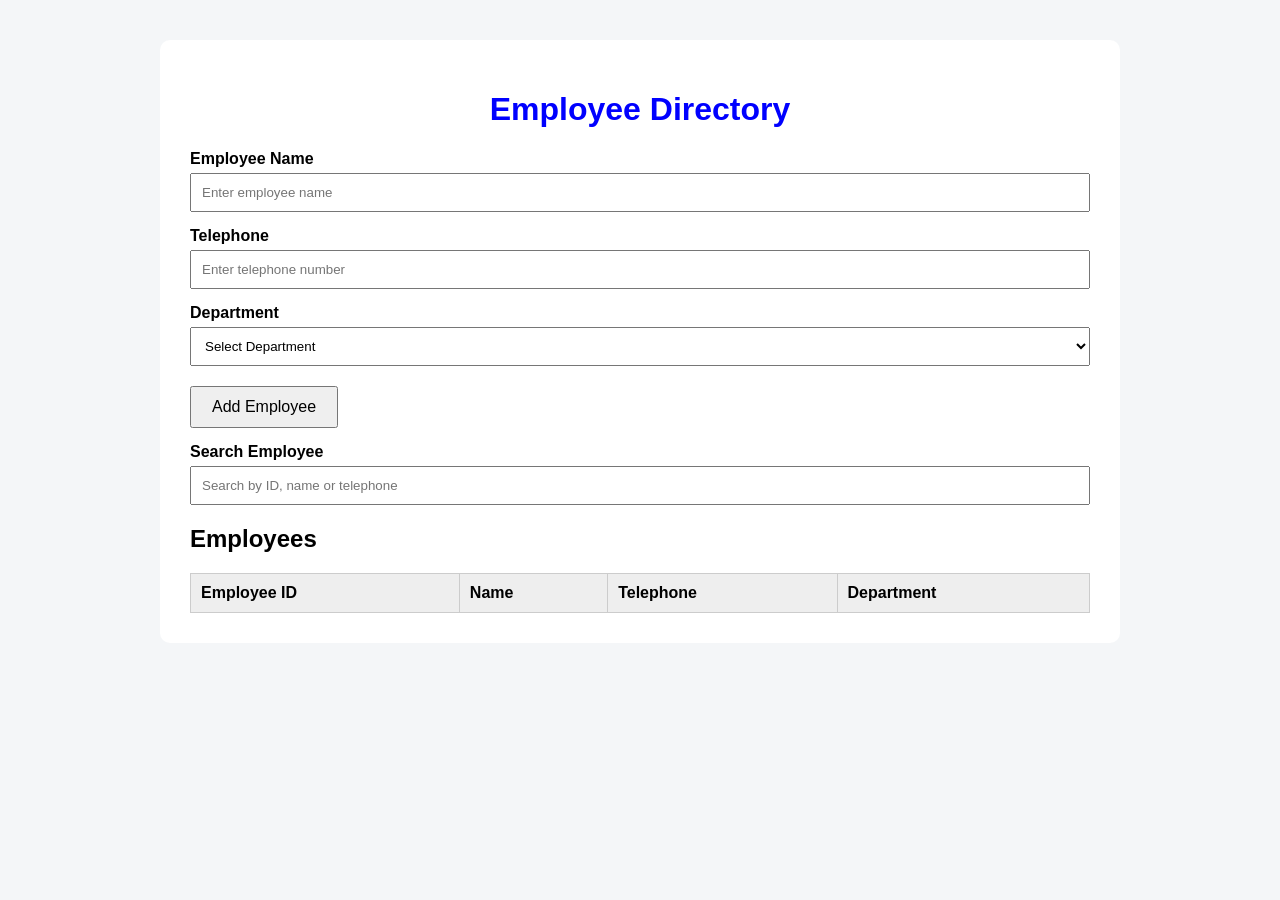
==== index.html @ eaea2c85 "Add files via upload" ====
<!DOCTYPE html>
<html>
<head>
    <title>Employee Directory</title>
    <link rel="stylesheet" href="style.css">
</head>

<body>

    <div class="container">

        <h1>Employee Directory</h1>

        <label for="name">Employee Name</label>
        <input type="text" id="name" placeholder="Enter employee name">

        <label for="telephone">Telephone</label>
        <input type="text" id="telephone" placeholder="Enter telephone number">

        <label for="department">Department</label>
        <select id="department">
            <option value="">Select Department</option>
            <option value="Production">Production</option>
            <option value="Finance">Finance</option>
            <option value="Marketing">Marketing</option>
            <option value="Warehousing">Warehousing</option>
            <option value="Procurement">Procurement</option>
            <option value="Engineering">Engineering</option>
        </select>

        <button onclick="addEmployee()">Add Employee</button>
<label for="search">Search Employee</label>

<input
    type="text"
    id="search"
    placeholder="Search by ID, name or telephone"
    oninput="searchEmployees()"
>

        <h2>Employees</h2>

        <table>
            <thead>
                <tr>
                    <th>Employee ID</th>
                    <th>Name</th>
                    <th>Telephone</th>
                    <th>Department</th>
                </tr>
            </thead>

            <tbody id="employeeTable">
            </tbody>
        </table>

    </div>

    <script src="script.js"></script>
</body>
</html>
---- style.css ----
body {
    font-family: Arial, sans-serif;
    background-color: #f4f6f8;
    margin: 0;
    padding: 40px;
}

.container {
    max-width: 900px;
    margin: auto;
    background-color: white;
    padding: 30px;
    border-radius: 10px;
}

h1 {
    color: blue;
    text-align: center;
}

label {
    display: block;
    margin-top: 15px;
    font-weight: bold;
}

input,
select {
    width: 100%;
    padding: 10px;
    margin-top: 5px;
    box-sizing: border-box;
}

button {
    margin-top: 20px;
    padding: 10px 20px;
    font-size: 16px;
    cursor: pointer;
}

table {
    width: 100%;
    margin-top: 20px;
    border-collapse: collapse;
}

th,
td {
    border: 1px solid #ccc;
    padding: 10px;
    text-align: left;
}

th {
    background-color: #eeeeee;
}
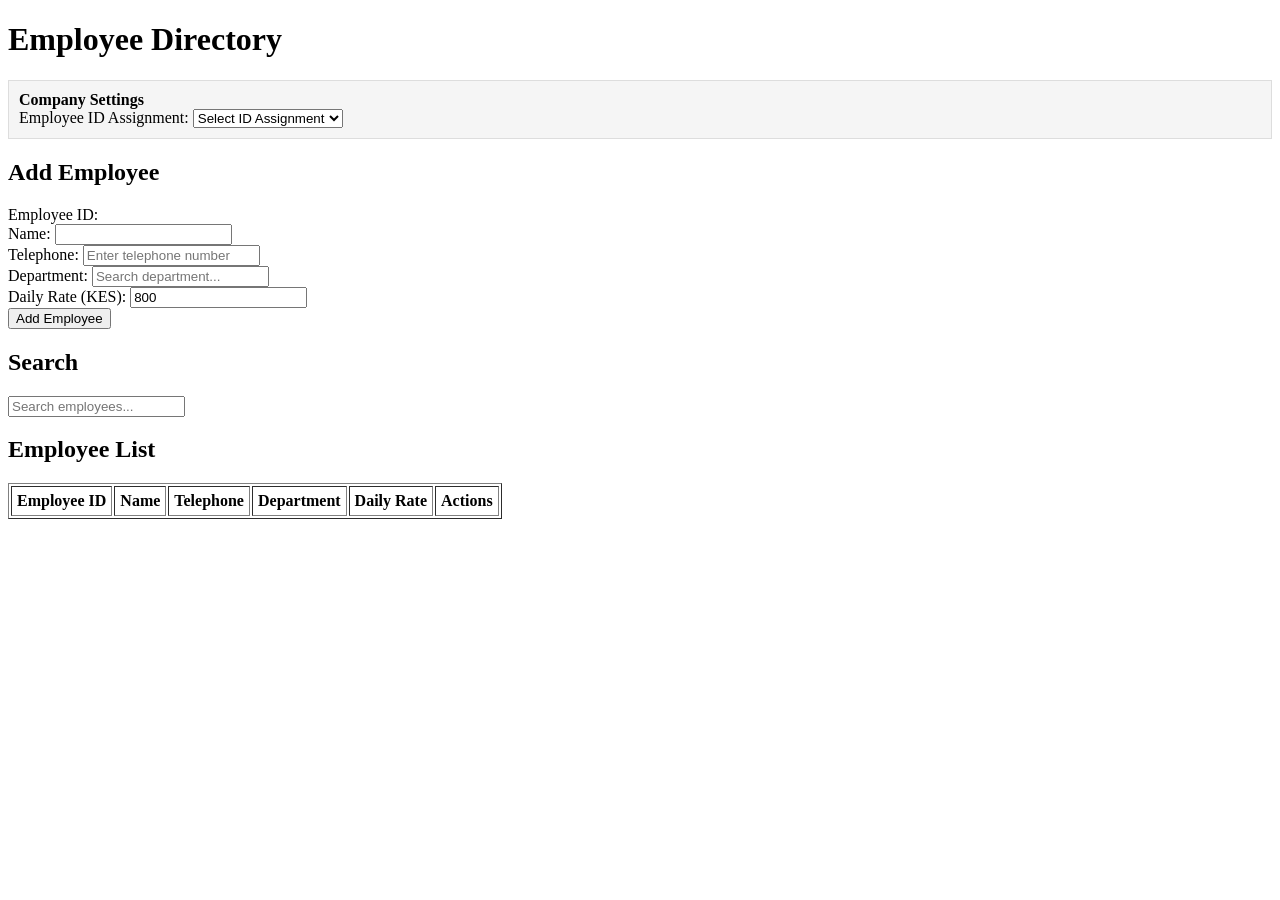
==== commit 113700a4: "Rename directory.html to index.html" ====
--- a/index.html
+++ b/index.html
@@ -2,60 +2,89 @@
 <html>
 <head>
     <title>Employee Directory</title>
-    <link rel="stylesheet" href="style.css">
 </head>
+<body>
+    <h1>Employee Directory</h1>
 
-<body>
+    <!-- CHANGED: Framed as Company Setting -->
+ <div id="idConfig" style="margin-bottom: 15px; padding: 10px; background: #f5f5f5; border: 1px solid #ddd;">
+    <strong>Company Settings</strong><br>
 
-    <div class="container">
+    <label for="idMode">Employee ID Assignment:</label>
 
-        <h1>Employee Directory</h1>
+    <select id="idMode" onchange="setIDMode(this.value)">
+        <option value="">Select ID Assignment</option>
+        <option value="system">System Generated</option>
+        <option value="manual">Company Assigned</option>
+    </select>
+</div>
 
-        <label for="name">Employee Name</label>
-        <input type="text" id="name" placeholder="Enter employee name">
+<h2>Add Employee</h2>
 
-        <label for="telephone">Telephone</label>
-        <input type="text" id="telephone" placeholder="Enter telephone number">
-
-        <label for="department">Department</label>
-        <select id="department">
-            <option value="">Select Department</option>
-            <option value="Production">Production</option>
-            <option value="Finance">Finance</option>
-            <option value="Marketing">Marketing</option>
-            <option value="Warehousing">Warehousing</option>
-            <option value="Procurement">Procurement</option>
-            <option value="Engineering">Engineering</option>
-        </select>
-
-        <button onclick="addEmployee()">Add Employee</button>
-<label for="search">Search Employee</label>
-
+<label for="employeeIdInput">Employee ID:</label>
 <input
     type="text"
-    id="search"
-    placeholder="Search by ID, name or telephone"
-    oninput="searchEmployees()"
+    id="employeeIdInput"
+    placeholder="e.g. EMP1045 or KEN-00321"
+    style="display: none; margin-bottom: 10px;"
+>
+    <div>
+        <label for="name">Name:</label>
+        <input type="text" id="name">
+    </div>
+    <div>
+        <label for="telephone">Telephone:</label>
+        <input
+    type="tel"
+    id="telephone"
+    inputmode="numeric"
+    placeholder="Enter telephone number"
+>
+    </div>
+    <div>
+        <label for="department">Department:</label>
+<input
+    type="text"
+    id="department"
+    list="departmentOptions"
+    placeholder="Search department..."
 >
 
-        <h2>Employees</h2>
+<datalist id="departmentOptions">
+    <option value="Production">
+    <option value="Finance">
+    <option value="Marketing">
+    <option value="Warehousing">
+    <option value="Procurement">
+    <option value="Engineering">
+</datalist>
+    </div>
+    <div>
+        <label for="dailyRate">Daily Rate (KES):</label>
+        <input type="number" id="dailyRate" value="800" min="0" placeholder="800">
+    </div>
+    <button onclick="addEmployee()">Add Employee</button>
 
-        <table>
-            <thead>
-                <tr>
-                    <th>Employee ID</th>
-                    <th>Name</th>
-                    <th>Telephone</th>
-                    <th>Department</th>
-                </tr>
-            </thead>
+    <h2>Search</h2>
+    <input type="text" id="search" onkeyup="searchEmployees()" placeholder="Search employees...">
 
-            <tbody id="employeeTable">
-            </tbody>
-        </table>
+    <h2>Employee List</h2>
+    <table id="employeeTable" border="1" cellpadding="5">
+        <thead>
+            <tr>
+                <th>Employee ID</th>
+                <th>Name</th>
+                <th>Telephone</th>
+                <th>Department</th>
+                <th>Daily Rate</th>
+                <th>Actions</th>
+            </tr>
+        </thead>
+        <tbody></tbody>
+    </table>
 
-    </div>
-
-    <script src="script.js"></script>
+ 
+       <script src="script.js"></script>
+   
 </body>
-</html>+</html>
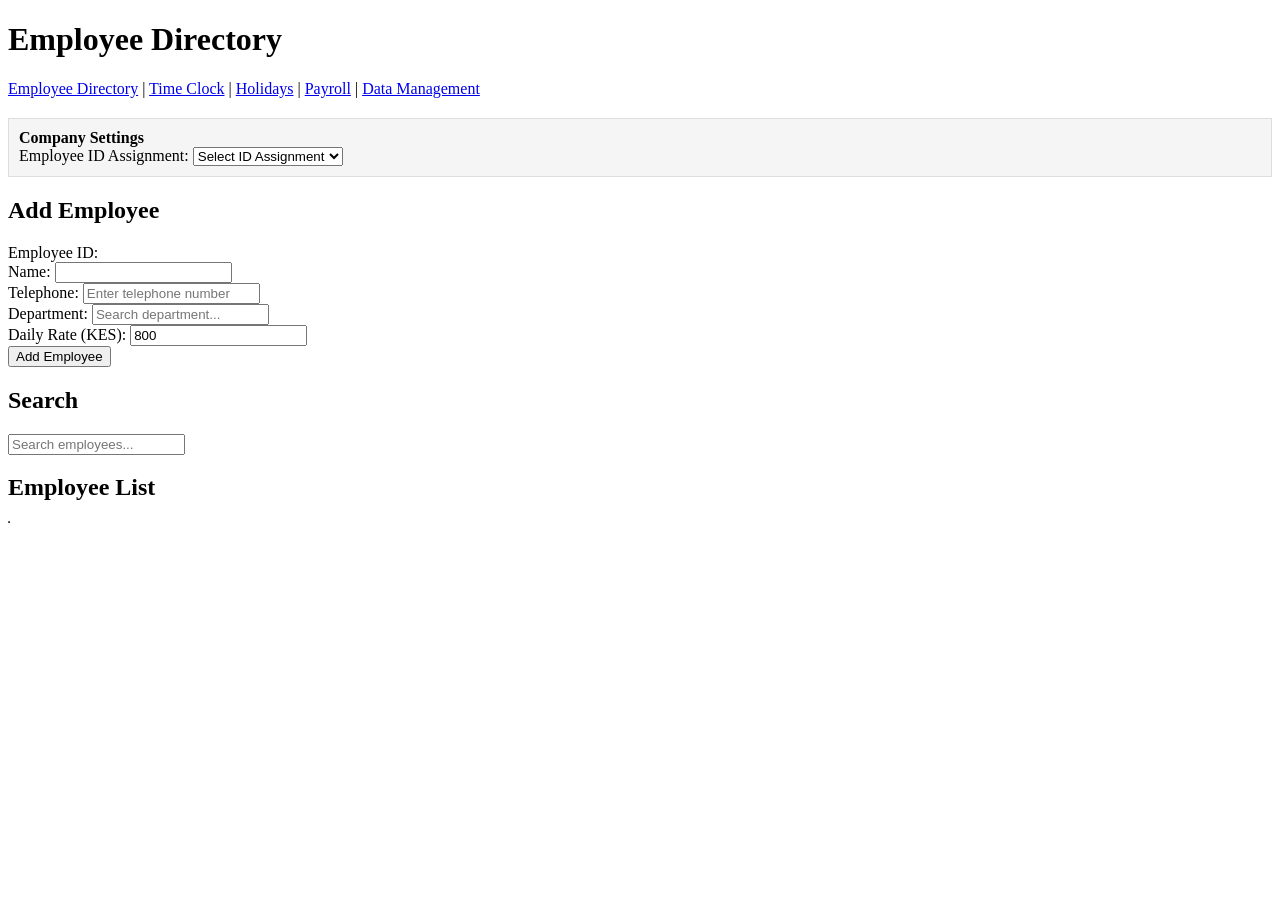
==== commit 2dcc25ce: "Add ERP prototype project files" ====
--- a/index.html
+++ b/index.html
@@ -1,90 +1,100 @@
-<!DOCTYPE html>
-<html>
-<head>
-    <title>Employee Directory</title>
-</head>
-<body>
-    <h1>Employee Directory</h1>
-
-    <!-- CHANGED: Framed as Company Setting -->
- <div id="idConfig" style="margin-bottom: 15px; padding: 10px; background: #f5f5f5; border: 1px solid #ddd;">
-    <strong>Company Settings</strong><br>
-
-    <label for="idMode">Employee ID Assignment:</label>
-
-    <select id="idMode" onchange="setIDMode(this.value)">
-        <option value="">Select ID Assignment</option>
-        <option value="system">System Generated</option>
-        <option value="manual">Company Assigned</option>
-    </select>
-</div>
-
-<h2>Add Employee</h2>
-
-<label for="employeeIdInput">Employee ID:</label>
-<input
-    type="text"
-    id="employeeIdInput"
-    placeholder="e.g. EMP1045 or KEN-00321"
-    style="display: none; margin-bottom: 10px;"
->
-    <div>
-        <label for="name">Name:</label>
-        <input type="text" id="name">
-    </div>
-    <div>
-        <label for="telephone">Telephone:</label>
-        <input
-    type="tel"
-    id="telephone"
-    inputmode="numeric"
-    placeholder="Enter telephone number"
->
-    </div>
-    <div>
-        <label for="department">Department:</label>
-<input
-    type="text"
-    id="department"
-    list="departmentOptions"
-    placeholder="Search department..."
->
-
-<datalist id="departmentOptions">
-    <option value="Production">
-    <option value="Finance">
-    <option value="Marketing">
-    <option value="Warehousing">
-    <option value="Procurement">
-    <option value="Engineering">
-</datalist>
-    </div>
-    <div>
-        <label for="dailyRate">Daily Rate (KES):</label>
-        <input type="number" id="dailyRate" value="800" min="0" placeholder="800">
-    </div>
-    <button onclick="addEmployee()">Add Employee</button>
-
-    <h2>Search</h2>
-    <input type="text" id="search" onkeyup="searchEmployees()" placeholder="Search employees...">
-
-    <h2>Employee List</h2>
-    <table id="employeeTable" border="1" cellpadding="5">
-        <thead>
-            <tr>
-                <th>Employee ID</th>
-                <th>Name</th>
-                <th>Telephone</th>
-                <th>Department</th>
-                <th>Daily Rate</th>
-                <th>Actions</th>
-            </tr>
-        </thead>
-        <tbody></tbody>
-    </table>
-
- 
-       <script src="script.js"></script>
-   
-</body>
-</html>
+<!DOCTYPE html>
+<html>
+<head>
+    <title>Employee Directory</title>
+</head>
+<body>
+ <h1>Employee Directory</h1>
+
+ <!-- Navigation -->
+    <div style="margin-bottom: 20px;">
+    <a href="index.html">Employee Directory</a> |
+    <a href="clock.html">Time Clock</a> |
+    <a href="holidays.html">Holidays</a> |
+    <a href="payroll.html">Payroll</a> |
+    <a href="data-management.html">Data Management</a>
+</div>
+    
+
+    <!-- CHANGED: Framed as Company Setting -->
+ <div id="idConfig" style="margin-bottom: 15px; padding: 10px; background: #f5f5f5; border: 1px solid #ddd;">
+    <strong>Company Settings</strong><br>
+
+    <label for="idMode">Employee ID Assignment:</label>
+
+    <select id="idMode" onchange="setIDMode(this.value)">
+        <option value="">Select ID Assignment</option>
+        <option value="system">System Generated</option>
+        <option value="manual">Company Assigned</option>
+    </select>
+</div>
+
+<h2>Add Employee</h2>
+
+<label for="employeeIdInput">Employee ID:</label>
+<input
+    type="text"
+    id="employeeIdInput"
+    placeholder="e.g. EMP1045 or KEN-00321"
+    style="display: none; margin-bottom: 10px;"
+>
+    <div>
+        <label for="name">Name:</label>
+        <input type="text" id="name">
+    </div>
+    <div>
+        <label for="telephone">Telephone:</label>
+        <input
+    type="tel"
+    id="telephone"
+    inputmode="numeric"
+    placeholder="Enter telephone number"
+>
+    </div>
+    <div>
+        <label for="department">Department:</label>
+<input
+    type="text"
+    id="department"
+    list="departmentOptions"
+    placeholder="Search department..."
+>
+
+<datalist id="departmentOptions">
+    <option value="Production">
+    <option value="Finance">
+    <option value="Marketing">
+    <option value="Warehousing">
+    <option value="Procurement">
+    <option value="Engineering">
+</datalist>
+    </div>
+    <div>
+        <label for="dailyRate">Daily Rate (KES):</label>
+        <input type="number" id="dailyRate" value="800" min="0" placeholder="800">
+    </div>
+    <button onclick="addEmployee()">Add Employee</button>
+
+    <h2>Search</h2>
+    <input type="text" id="search" onkeyup="searchEmployees()" placeholder="Search employees...">
+
+    <h2>Employee List</h2>
+    <table id="employeeTable" border="1" cellpadding="5">
+        <thead>
+            <tr>
+                <th>Employee ID</th>
+                <th>Name</th>
+                <th>Telephone</th>
+                <th>Department</th>
+                <th>Daily Rate</th>
+                <th>Actions</th>
+            </tr>
+        </thead>
+        <tbody></tbody>
+    </table>
+
+ 
+       <script src="employees.js"></script>
+   
+</body>
+</html>
